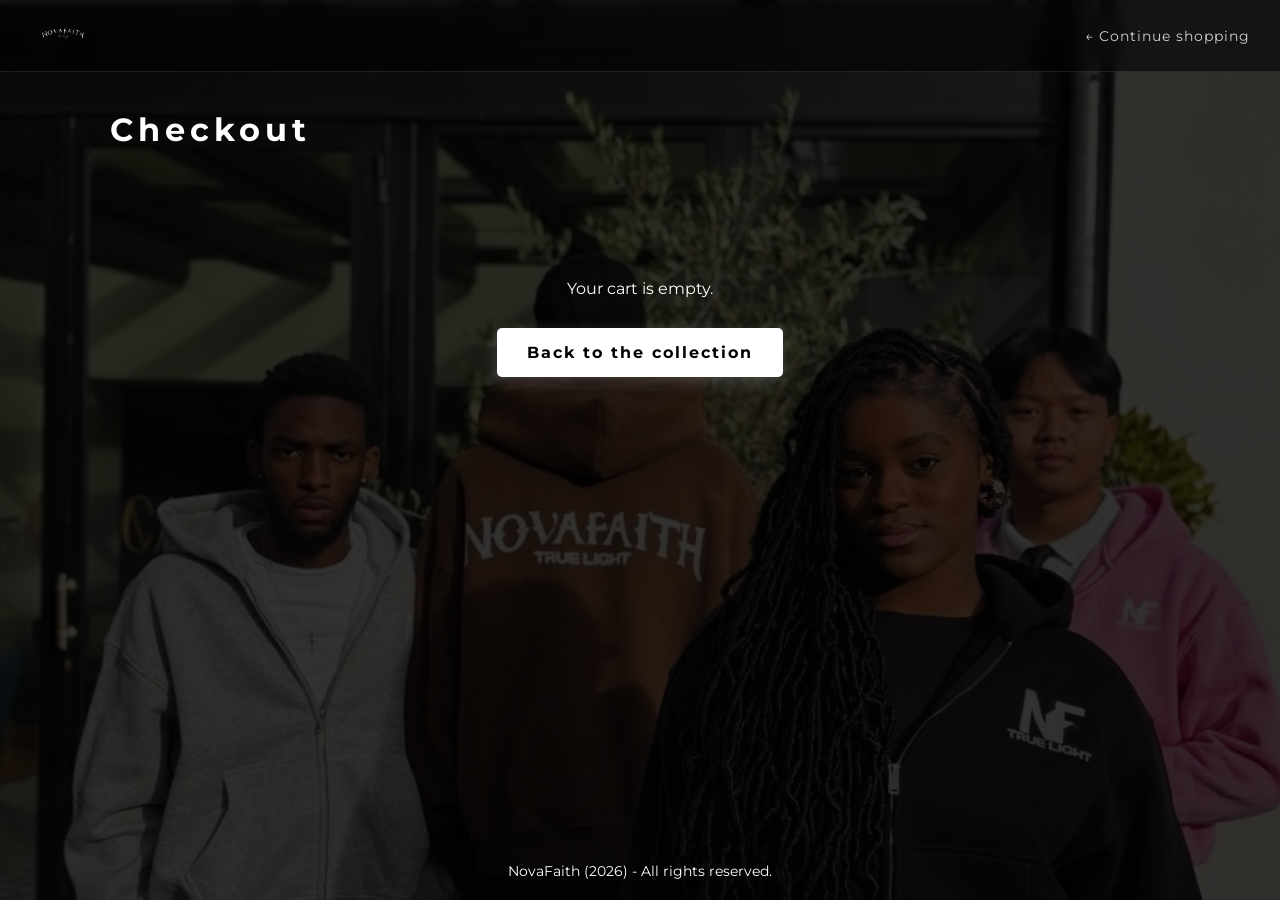
==== detail.html @ 825a480f "mise à jour" ====
<!DOCTYPE html>
<html lang="en">
<head>
    <meta charset="UTF-8">
    <meta name="viewport" content="width=device-width, initial-scale=1.0">
    <title>Checkout | NovaFaith</title>
    <link rel="shortcut icon" href="./assets/img/IMG_3153.PNG" type="image/x-icon">
    <link rel="stylesheet" href="./assets/style.css">
    <link rel="stylesheet" href="https://fonts.googleapis.com/css2?family=Montserrat:wght@400;700&family=Saira:wght@300;600&display=swap">
</head>
<body class="checkout-page">

    <nav class="site-nav">
        <a href="index.html" class="nav-logo" aria-label="NovaFaith - Home">
            <img src="./assets/img/Snapchat-1167800444.jpg" alt="NovaFaith">
        </a>
        <a href="index.html#product-grid" class="nav-back">&larr; Continue shopping</a>
    </nav>

    <main>
        <h1 class="checkout-title">Checkout</h1>

        <div id="empty-cart" class="checkout-empty" hidden>
            <p>Your cart is empty.</p>
            <a href="index.html#product-grid" class="lm">Back to the collection</a>
        </div>

        <div id="confirmation" class="checkout-empty" hidden>
            <h2>Thank you for your order!</h2>
            <p>Order <strong id="order-number"></strong> has been placed. God bless you!</p>
            <a href="index.html" class="lm">Back to home</a>
        </div>

        <div class="checkout-layout" id="checkout-layout" hidden>
            <form id="checkout-form" class="checkout-form" novalidate>

                <section class="co-block">
                    <h2>1. Your items</h2>
                    <div id="cart-items"></div>
                </section>

                <section class="co-block">
                    <h2>2. Shipping address</h2>
                    <div class="co-grid">
                        <input type="text" id="fullname" placeholder="Full name" autocomplete="name" required>
                        <input type="email" id="co-email" placeholder="Email" autocomplete="email" required>
                        <input type="text" id="address" class="span-2" placeholder="Address" autocomplete="street-address" required>
                        <input type="text" id="zip" placeholder="Postal code" autocomplete="postal-code" required>
                        <input type="text" id="city" placeholder="City" autocomplete="address-level2" required>
                        <input type="text" id="country" class="span-2" placeholder="Country" autocomplete="country-name" required>
                    </div>
                </section>

                <section class="co-block">
                    <h2>3. Payment</h2>
                    <div class="co-grid">
                        <input type="text" id="card-name" class="span-2" placeholder="Name on card" autocomplete="cc-name" required>
                        <input type="text" id="card-number" class="span-2" placeholder="Card number" inputmode="numeric" autocomplete="cc-number" maxlength="23" required>
                        <input type="text" id="card-exp" placeholder="MM/YY" inputmode="numeric" autocomplete="cc-exp" maxlength="5" required>
                        <input type="text" id="card-cvc" placeholder="CVC" inputmode="numeric" autocomplete="cc-csc" maxlength="4" required>
                    </div>
                    <p class="co-note">Demo checkout: no real payment is made and card details are never stored.</p>
                </section>

                <div id="co-error" class="co-error" role="alert"></div>
            </form>

            <aside class="co-summary">
                <h2>Order summary</h2>
                <div class="sum-row"><span>Items</span><span id="sum-items">0.00 €</span></div>
                <div class="sum-row"><span>Shipping</span><span id="sum-ship">0.00 €</span></div>
                <div class="sum-row total"><span>Total</span><span id="sum-total">0.00 €</span></div>
                <p class="co-note" id="ship-note"></p>
                <button type="submit" form="checkout-form" class="lm" id="place-order">PLACE YOUR ORDER</button>
            </aside>
        </div>
    </main>

    <footer>NovaFaith (2026) - All rights reserved.</footer>
    <script src="./assets/detail.js"></script>
</body>
</html>
---- assets/style.css ----
/* Reset de base */
* {
    margin: 0;
    padding: 0;
    box-sizing: border-box;
}

html {
    background: #000; /* Fond noir de base pour éviter les flashs blancs lors du chargement de l'image */
    scroll-behavior: smooth; /* Active le glissement en douceur ! */
}

/* =========================================
   DESIGN DU MENU HAMBURGER
========================================= */

/* L'icône (les 3 barres) */
.hamburger-menu {
    position: fixed;
    top: 30px;
    right: 30px;
    width: 35px;
    height: 25px;
    cursor: pointer;
    z-index: 3000; /* Reste au-dessus de tout */
    display: flex;
    flex-direction: column;
    justify-content: space-between;
}

.hamburger-menu span {
    display: block;
    height: 3px;
    width: 100%;
    background-color: white;
    border-radius: 10px;
    transition: all 0.3s ease-in-out;
}

/* Transformation en Croix (X) quand actif */
.hamburger-menu.active span:nth-child(1) {
    transform: translateY(11px) rotate(45deg);
}
.hamburger-menu.active span:nth-child(2) {
    opacity: 0;
}
.hamburger-menu.active span:nth-child(3) {
    transform: translateY(-11px) rotate(-45deg);
}

/* L'Overlay (Le menu plein écran) */
.nav-overlay {
    position: fixed;
    top: 0;
    left: 0;
    width: 100%;
    height: 100vh;
    background: rgba(0, 0, 0, 0.9); /* Fond sombre */
    backdrop-filter: blur(15px); /* Effet de flou */
    -webkit-backdrop-filter: blur(15px);
    z-index: 2500;
    display: flex;
    justify-content: center;
    align-items: center;
    opacity: 0;
    visibility: hidden;
    transition: all 0.4s ease-in-out;
}

/* Affichage de l'overlay */
.nav-overlay.active {
    opacity: 1;
    visibility: visible;
}

/* Liens de navigation */
.nav-links {
    list-style: none;
    text-align: center;
}

.nav-links li {
    margin: 25px 0;
}

.nav-links a {
    color: white;
    text-decoration: none;
    font-size: 2rem;
    font-family: 'Montserrat', sans-serif;
    font-weight: 700;
    letter-spacing: 5px;
    text-transform: uppercase;
    transition: 0.3s;
}

.nav-links a:hover {
    text-shadow: 0 0 10px rgba(255, 255, 255, 0.8);
    letter-spacing: 8px; /* Petit effet d'écartement au survol */
}

/* Espacement pour le défilement (Scroll Margin) */
#description, #product-grid, #contact-section, #mysocialmedia {
    scroll-margin-top: 80px;
}

/* Ajoute cette règle pour éviter que le contenu ne soit collé tout en haut de l'écran après le clic */
#description, 
#product-grid,
#contact-section,
#mysocialmedia {
    scroll-margin-top: 100px;   /* Laisse de l'espace en haut pour respirer */
    display: flex;
    flex-direction: column; 
    justify-content: space-around;
    color: #555555;
    
}

/* 1. On crée un calque fixe derrière tout le contenu */
body::before {
    content: "";
    position: fixed; /* Reste bloqué par rapport à l'écran, pas à la page */
    top: 0;
    left: 0;
    width: 100%;
    height: 100%;
    /* On met l'image et le filtre sombre ici */
    background: linear-gradient(rgba(0,0,0,0.8), rgba(0,0,0,0.8)), 
                url('./img/Photo\ de\ M🇭🇹🙏.jpg \ ') no-repeat center center;
    background-size: cover;
    z-index: -1; /* Place l'image derrière ton texte et tes cartes */
    
    /* Pour éviter les saccades sur mobile */
    will-change: transform; 
}

/* 2. On nettoie le body */
body {
    margin: 0;
    padding: 0;
    font-family: 'Montserrat', sans-serif;
    color: white;
    min-height: 100vh;
    display: flex;
    flex-direction: column;
    text-align: center;
    background: transparent; /* Très important : le fond est maintenant géré par le ::before */
    opacity: 1; /* Etat par défaut */
}

main {
    flex-grow: 1;
}

/* --- Ajoute ou remplace ces parties dans style.css --- */

/* 1. Animation d'entrée pour tout le bloc central */
.hero {
    opacity: 0; 
    transform: translateY(30px); /* Commence un peu plus bas */
    animation: reveal 2s cubic-bezier(0.2, 0.8, 0.2, 1) forwards;
    animation-delay: 0.5s;
}

.description {
    padding-left: 100px;
    padding-right: 100px;  
    margin-top: 75px;
    font-family:system-ui, -apple-system, BlinkMacSystemFont, 'Segoe UI', Roboto, Oxygen, Ubuntu, Cantarell, 'Open Sans', 'Helvetica Neue', sans-serif
}

@media (max-width: 768px) {
    .description{
        padding-left: 20px;
        padding-right: 20px;
    }
}

.etymologie {
    font-weight: bold;
    font-size: large;
    padding-bottom: 30px;
}

@keyframes reveal {
    to {
        opacity: 1;
        transform: translateY(0);
    }
}

/* 2. Animation de flottaison douce pour le logo */
.nova img {
    width: 100%;
    max-width: 800px; /* Taille agrandie comme demandé */
    height: auto;
    filter: drop-shadow(0 5px 15px rgba(0,0,0,0.5)); /* Ombre légère */
    animation: float 6s ease-in-out infinite; /* Mouvement perpétuel */
    transition: transform 0.3s ease, filter 0.3s ease;
}

@keyframes float {
    0% { 
        transform: translateY(0px); 
    }
    50% { 
        transform: translateY(-15px); 
    }
    100% { 
        transform: translateY(0px); 
    }
}

/* Effet au survol amélioré */
.nova img:hover {
    transform: scale(1.05);
    filter: drop-shadow(0 10px 30px rgba(255,255,255,0.1)); /* Lueur discrète */
}

/* 3. Transition douce pour le bouton */
.lm {
    /* ... tes styles actuels ... */
    transition: all 0.4s cubic-bezier(0.4, 0, 0.2, 1);
    letter-spacing: 2px;
}

.lm:hover {
    background-color: #fff;
    color: #000;
    transform: scale(1.1);
    box-shadow: 0 10px 20px rgba(0,0,0,0.4);
}

/* --- Taille du logo sur Ordinateur --- */
.nova img {
    width: 800px;
    /* On passe de 400px à 600px pour un impact visuel fort */
    max-width: 800px;
    filter: drop-shadow(0 5px 15px rgba(0, 0, 0, 0.5));
    height: auto;
    transition: transform 0.3s ease; /* Animation de zoom au survol */
    animation: float 6s ease-in-out infinite;
}

/* --- Taille du logo sur tablette et mobile --- */
@media (max-width: 768px) {
    .nova img {
        /* On passe de 250px à 350px pour qu'il reste lisible sur petit écran */
        max-width: 500px;
    }
}

@media (max-width: 480px) {
    .nova img {
        /* Pour les très petits téléphones */
        max-width: 320px; 
    }
}

.nova img:hover {
    transform: scale(1.05);
}

.welcome-to {
    margin-top: 75px;
    margin-bottom: 75px;
}

.welcome-to h3 {
    font-family: 'Saira', sans-serif;
    font-size: 2rem; /* Taille fixe */
    font-style: normal;
    letter-spacing: 5px;
    margin-top: 100px;
    margin-bottom: 100px;
}

.btn-container {
    margin-top: 20px;
    margin-bottom: 50px;
}

.lm {
    padding: 15px 30px;
    font-size: 1rem;
    background-color: #fff; 
    color: #000; 
    border: none; 
    cursor: pointer; 
    font-weight: bold; 
    border-radius: 5px;
    transition: background 0.3s ease, color 0.3s;
    box-shadow: 0px 4px 15px rgba(255, 255, 255, 0.2)
}

.lm:hover {
    background-color: #000;
    color: #fff; 
}

/* --- SECTION RESPONSIVE --- */

/* Pour les tablettes et mobiles (écran de moins de 768px) */
@media (max-width: 768px) {
    .nova img {
        /* On passe de 500px à 700px pour qu'il reste imposant */
        max-width: 700px; /* Le logo rétrécit sur mobile */
        margin-bottom: 150px;
        width: 90%; /* S'assure qu'il ne dépasse pas des bords du téléphone */
        
    }

    .welcome-to {
        margin-top: 50px; /* On réduit un peu les marges pour gagner de la place */
        margin-bottom: 50px;
    }

    .welcome-to h3 {
        font-size: 1.1rem;
        letter-spacing: 3px;
        margin-bottom: 150px;
    }

    .lm {
        width: 75%; /* Le bouton prend plus de place en largeur pour être cliquable facilement */
        padding: 20px;
    }

    .welcome-to {
        margin-top: 100px;
        margin-bottom: 100px;
    }

    .nova img {
        width: 600px;
    }
}

/* Pour les tout petits téléphones (moins de 480px) */
    @media (max-width: 480px) {
        .nova img {
        max-width: 380px;
        width: 95%;
        }

        .welcome-to h3 {
            font-size: 4rem; /* On réduit légèrement le texte "WELCOME TO" pour laisser de la place au logo */
        }
    }

/* --- Styles spécifiques à la boutique --- */

.shop-nav {
    position: fixed; /* Reste bloqué à l'écran */
    top: 0;
    left: 0;
    width: 100%;
    padding: 20px;
    z-index: 1000; /* Passe au-dessus de tout le contenu */
    pointer-events: none; /* Permet de cliquer à travers la barre sauf sur le bouton */
    display: flex;
    align-items: center;
}

.back-link {
    pointer-events: auto; /* Réactive le clic sur le bouton lui-même */
    display: flex;
    align-items: center;
    justify-content: center;
    width: 50px;
    height: 50px;
    background: rgba(255, 255, 255, 0.1); /* Cercle discret */
    backdrop-filter: blur(10px);
    -webkit-backdrop-filter: blur(10px);
    border-radius: 50%;
    border: 1px solid rgba(255, 255, 255, 0.2);
    transition: all 0.3s ease;
}

.back-link img {
    width: 30px;    /* Taille de ton chevron SVG */
    height: auto;
}

.back-link:hover {
    background: rgba(255, 255, 255, 0.2);
    transform: scale(1.1);
    border-color: white;
}

@media (max-width: 480px) {
    .shop-nav {
        padding: 15px;
    }
    .back-link {
        width: 40px;
        height: 40px;
    }
}

.shop-page main {
    padding-top: 80px;  /* Evite que le haut de la page soit caché sous le bouton fixe */
}

.product-grid {
    display: grid;
    grid-template-columns: repeat(auto-fit, minmax(280px, 1fr));
    gap: 30px;
    padding: 20px;
    width: 100%;
    max-width: 1200px;
    margin: 0 auto;
}

.product-card {
    background: rgba(255, 255, 255, 0.05);
    padding: 20px;
    border-radius: 10px;
    backdrop-filter: blur(5px);
    border: 1px solid rgba(255, 255, 255, 0.1);
    transition: transform 0.4s ease, background 0.4s ease;
}

.product-card:hover {
    transform: translateY(-10px);
    background: rgba(255, 255, 255, 0.1);
}

.product-img-container img {
    width: 100%;
    max-width: 200px;
    height: auto; 
    margin-bottom: 20px;
}

.product-card h4 {
    margin: 15px 0 5px 0; 
    letter-spacing: 2px;
}

.product-card p {
    margin-bottom: 20px; 
    opacity: 0.8;
    color: white;
}

/* Ajustement pour le responsive boutique */
@media (max-width: 768px) {
    .product-grid {
        grid-template-columns: 1fr;
        padding-left: 20px;
        padding-right: 20px;
    }

    .product-card {
        margin: 0 auto;
    }
}

h1, h2, h3, h4 {
    font-family: 'Montserrat', sans-serif;
    color: white;
}

/* --- SECTION CONTACT RESPONSIVE --- */
.contact-section {
    padding: 80px 20px;
    display: flex;
    justify-content: center;
    align-items: center;
}

.contact-container {
    background: rgba(255, 255, 255, 0.05);
    backdrop-filter: blur(15px);
    -webkit-backdrop-filter: blur(15px);
    border: 1px solid rgba(255, 255, 255, 0.1);
    padding: 40px;
    border-radius: 20px;
    width: 100%;
    max-width: 800px; /* Largeur max pour ordinateur */
    transition: transform 0.3s ease;
}

.contact-header h2 {
    letter-spacing: 5px;
    font-size: 1.8rem;
    margin-bottom: 10px;
}

.contact-header p {
    margin-bottom: 20px;
    margin-top: 20px;
    color: white;
}

.separator {
    width: 50px;
    height: 2px;
    background: grey;
    margin: 0 auto 50px auto;
}

.form-row {
    display: flex;
    gap: 20px; /* Espace entre Nom et Email */
    margin-bottom: 20px;
}

.form-group {
    flex: 1;
    margin-bottom: 20px;
}

.contact-container input, 
.contact-container textarea {
    width: 100%;
    padding: 18px;
    background: rgba(255, 255, 255, 0.05);
    border: 1px solid rgba(255, 255, 255, 0.2);
    border-radius: 8px;
    color: white;
    font-family: 'Montserrat', sans-serif;
    font-size: 1rem;
    outline: none;
    transition: all 0.3s ease;
}

.contact-container input:focus, 
.contact-container textarea:focus {
    background: rgba(255, 255, 255, 0.12);
    border-color: rgba(255, 255, 255, 0.5);
    box-shadow: 0 0 15px rgba(255, 255, 255, 0.05);
}

/* --- MEDIA QUERIES (Le coeur du responsive) --- */

@media (max-width: 768px) {
    .form-row {
        flex-direction: column; /* Empile Nom et Email verticalement sur tablette/mobile */
        gap: 0;
    }
    
    .contact-container {
        padding: 30px 20px;
        margin: 0 10px;
    }

    .contact-header h2 {
        font-size: 1.5rem;
    }
}

@media (max-width: 480px) {
    .contact-section {
        padding: 50px 15px;
    }
    
    .contact-container input, 
    .contact-container textarea {
        padding: 15px;
        font-size: 0.9rem;
    }
}

/* Conteneur de la barre (fond vide) */
.progress-container {
    position: fixed;
    top: 0;
    left: 0;
    width: 100%;
    height: 4px; /* Très discret */
    background: rgba(255, 255, 255, 0.1);
    z-index: 2000; /* Doit être au-dessus de tout, même de la nav */
}

/* La barre qui se remplit */
.progress-bar {
    height: 4px;
    background: #ffffff; /* Couleur blanche pour rester minimaliste */
    width: 0%; /* Départ à zéro */
    box-shadow: 0 0 10px rgba(255, 255, 255, 0.5); /* Effet de lueur divine */
    transition: width 0.1s ease-out;
}

.rs-links {
    padding: 50px;
    display: flex;             /* Active le mode horizontal */
    flex-direction: column;    /* Garde le titre au-dessus */
    align-items: center;       /* Centre le tout horizontalement */
    gap: 30px;                 /* Espace entre le titre et les boutons */
}

.rs-links h2 {
    padding-bottom: 50px;
}

/* Nouveau conteneur pour les boutons uniquement */
.rs-container {
    display: flex;             /* Aligne les boutons côte à côte */
    flex-direction: row;       /* Force l'alignement horizontal */
    justify-content: center;   /* Centre les boutons */
    gap: 20px;                 /* Espace entre chaque bouton */
    flex-wrap: wrap;           /* Permet de passer à la ligne sur petit mobile */
}

.rs-btn {
    border-radius: 50%;
    background: rgba(255, 255, 255, 0.1);
    backdrop-filter: blur(10px);
    -webkit-backdrop-filter: blur(10px);
    border: 1px solid rgba(255, 255, 255, 0.2);
    cursor: pointer;
    bottom: 30px;
    right: 30px;
    width: 100px;
    height: 100px;
}

footer {
    padding: 20px;
    font-size: 0.9rem;
}



/* --- Bouton Retour en Haut --- */
.back-to-top {
    position: fixed;
    bottom: 30px;
    right: 30px;
    width: 50px;
    height: 50px;
    background: rgba(255, 255, 255, 0.1);
    backdrop-filter: blur(10px);
    -webkit-backdrop-filter: blur(10px);
    border: 1px solid rgba(255, 255, 255, 0.2);
    border-radius: 50%;
    cursor: pointer;
    display: flex;
    align-items: center;
    justify-content: center;
    z-index: 1000;
    opacity: 0; /* Caché par défaut */
    visibility: hidden;
    transition: all 0.4s ease;
}

.back-to-top img {
    width: 25px;
    transform: rotate(90deg); /* Oriente le chevron vers le haut */
    filter: brightness(1.5);
}

.back-to-top.show {
    opacity: 1;
    visibility: visible;
}

.back-to-top:hover {
    background: rgba(255, 255, 255, 0.2);
    transform: translateY(-5px); /* Petit bond au survol */
    border-color: white;
}

/* Ajustement mobile */
@media (max-width: 480px) {
    .back-to-top {
        bottom: 20px;
        right: 20px;
        width: 45px;
        height: 45px;
    }
}

/* =========================================
   PAGE UNIQUE : barre de navigation + hero
========================================= */
.site-nav {
    position: fixed;
    top: 0;
    left: 0;
    width: 100%;
    height: 72px;
    padding: 0 30px;
    display: flex;
    align-items: center;
    justify-content: space-between;
    background: rgba(0, 0, 0, 0.55);
    backdrop-filter: blur(12px);
    -webkit-backdrop-filter: blur(12px);
    border-bottom: 1px solid rgba(255, 255, 255, 0.1);
    z-index: 1000;
}

.nav-logo img {
    display: block;
    height: 44px;
    width: auto;
}

.nav-inline {
    list-style: none;
    display: flex;
    gap: 32px;
}

.nav-inline a {
    color: white;
    text-decoration: none;
    font-family: 'Montserrat', sans-serif;
    font-weight: 700;
    font-size: 0.8rem;
    letter-spacing: 2px;
    text-transform: uppercase;
    opacity: 0.75;
    transition: opacity 0.3s ease;
}

.nav-inline a:hover,
.nav-inline a:focus-visible {
    opacity: 1;
    outline: none;
    text-shadow: 0 0 10px rgba(255, 255, 255, 0.8);
}

/* Le hamburger est centré verticalement dans la barre */
.hamburger-menu {
    top: 23px;
    right: 20px;
}

@media (min-width: 769px) {
    .hamburger-menu,
    .nav-overlay {
        display: none;
    }
}

@media (max-width: 768px) {
    .site-nav {
        padding: 0 20px;
    }
    .nav-inline {
        display: none;
    }
}

/* Hero : logo en grand, juste sous la barre */
.hero {
    min-height: 100vh;
    padding: 110px 20px 60px;
    display: flex;
    flex-direction: column;
    align-items: center;
    justify-content: center;
}

.hero-welcome {
    font-family: 'Saira', sans-serif;
    font-size: 2rem;
    letter-spacing: 5px;
    margin: 0 0 30px;
}

.hero .nova img {
    margin-bottom: 0;
    max-width: 100%;
}

.hero .btn-container {
    margin-top: 40px;
    margin-bottom: 0;
}

a.lm {
    display: inline-block;
    text-decoration: none;
}

@media (max-width: 768px) {
    .hero-welcome {
        font-size: 1.1rem;
        letter-spacing: 3px;
    }
}

/* Boutique : la grille doit rester une grille (l'id écrasait .product-grid) */
#product-grid {
    display: grid;
    justify-content: stretch;
    color: inherit;
}

@media (prefers-reduced-motion: reduce) {
    .hero, .nova img { animation: none; opacity: 1; transform: none; }
    html { scroll-behavior: auto; }
}

/* =========================================
   Logo sans fond noir
   Le logo est un JPG (pas de transparence) : on utilise sa propre
   luminosité comme masque, le noir devient donc transparent.
========================================= */
.nav-logo img,
.hero .nova img,
.hero .nova img:hover {
    -webkit-mask-image: url('./img/Snapchat-1167800444.jpg');
    mask-image: url('./img/Snapchat-1167800444.jpg');
    -webkit-mask-source-type: luminance;
    mask-mode: luminance;
    -webkit-mask-size: contain;
    mask-size: contain;
    -webkit-mask-repeat: no-repeat;
    mask-repeat: no-repeat;
    -webkit-mask-position: center;
    mask-position: center;
    filter: none; /* l'ombre portée serait elle aussi rectangulaire */
}

/* =========================================
   Panier (lien navbar) + page de paiement
========================================= */
.cart-link {
    color: white;
    text-decoration: none;
    font-family: 'Montserrat', sans-serif;
    font-weight: 700;
    font-size: 0.8rem;
    letter-spacing: 2px;
    text-transform: uppercase;
    margin-left: auto;
    margin-right: 30px;
}

.cart-link:hover { text-shadow: 0 0 10px rgba(255, 255, 255, 0.8); }

@media (max-width: 768px) {
    .cart-link { margin-right: 60px; } /* laisse la place au hamburger */
}

.nav-back {
    color: white;
    text-decoration: none;
    font-family: 'Montserrat', sans-serif;
    font-size: 0.85rem;
    letter-spacing: 1px;
    opacity: 0.8;
}
.nav-back:hover { opacity: 1; }

.checkout-page main {
    display: block;
    padding: 110px 20px 60px;
    max-width: 1100px;
    width: 100%;
    margin: 0 auto;
    text-align: left;
}

.checkout-title {
    letter-spacing: 5px;
    margin-bottom: 30px;
}

.checkout-empty {
    text-align: center;
    padding: 80px 0;
}
.checkout-empty p { margin: 20px 0 30px; }
.checkout-empty[hidden], .checkout-layout[hidden] { display: none; }

.checkout-layout {
    display: grid;
    grid-template-columns: 1fr 340px;
    gap: 30px;
    align-items: start;
}

.co-block, .co-summary {
    background: rgba(255, 255, 255, 0.05);
    backdrop-filter: blur(10px);
    -webkit-backdrop-filter: blur(10px);
    border: 1px solid rgba(255, 255, 255, 0.1);
    border-radius: 12px;
    padding: 25px;
    margin-bottom: 20px;
}

.co-block h2, .co-summary h2 {
    font-size: 1.1rem;
    letter-spacing: 2px;
    margin-bottom: 20px;
}

.cart-row {
    display: flex;
    align-items: center;
    gap: 15px;
    padding: 12px 0;
    border-bottom: 1px solid rgba(255, 255, 255, 0.1);
}
.cart-row:last-child { border-bottom: none; }
.cart-row img { width: 70px; height: 70px; object-fit: cover; border-radius: 8px; }
.cart-info { flex: 1; display: flex; flex-direction: column; gap: 4px; }
.cart-info span { opacity: 0.8; }

.qty { display: flex; align-items: center; gap: 10px; }
.qty button, .remove {
    background: rgba(255, 255, 255, 0.1);
    color: white;
    border: 1px solid rgba(255, 255, 255, 0.2);
    border-radius: 6px;
    cursor: pointer;
    padding: 6px 12px;
    font-size: 1rem;
}
.qty button:hover, .remove:hover { background: rgba(255, 255, 255, 0.25); }
.remove { font-size: 0.8rem; }

.co-grid { display: grid; grid-template-columns: 1fr 1fr; gap: 15px; }
.co-grid .span-2 { grid-column: span 2; }

.checkout-form input {
    width: 100%;
    padding: 15px;
    background: rgba(255, 255, 255, 0.05);
    border: 1px solid rgba(255, 255, 255, 0.2);
    border-radius: 8px;
    color: white;
    font-family: 'Montserrat', sans-serif;
    font-size: 1rem;
    outline: none;
}
.checkout-form input:focus {
    background: rgba(255, 255, 255, 0.12);
    border-color: rgba(255, 255, 255, 0.5);
}

.co-note { font-size: 0.8rem; opacity: 0.7; margin-top: 15px; color: white; }
.co-error { color: #ff6b6b; min-height: 1.2em; font-weight: 700; }

.co-summary { position: sticky; top: 95px; }
.sum-row { display: flex; justify-content: space-between; padding: 8px 0; }
.sum-row.total {
    border-top: 1px solid rgba(255, 255, 255, 0.2);
    margin-top: 8px;
    padding-top: 15px;
    font-weight: 700;
    font-size: 1.2rem;
}
.co-summary .lm { width: 100%; margin-top: 20px; }
.co-summary .lm:disabled { opacity: 0.6; cursor: wait; }

@media (max-width: 768px) {
    .checkout-layout { grid-template-columns: 1fr; }
    .co-summary { position: static; }
    .co-grid { grid-template-columns: 1fr; }
    .co-grid .span-2 { grid-column: auto; }
    .cart-row { flex-wrap: wrap; }
}
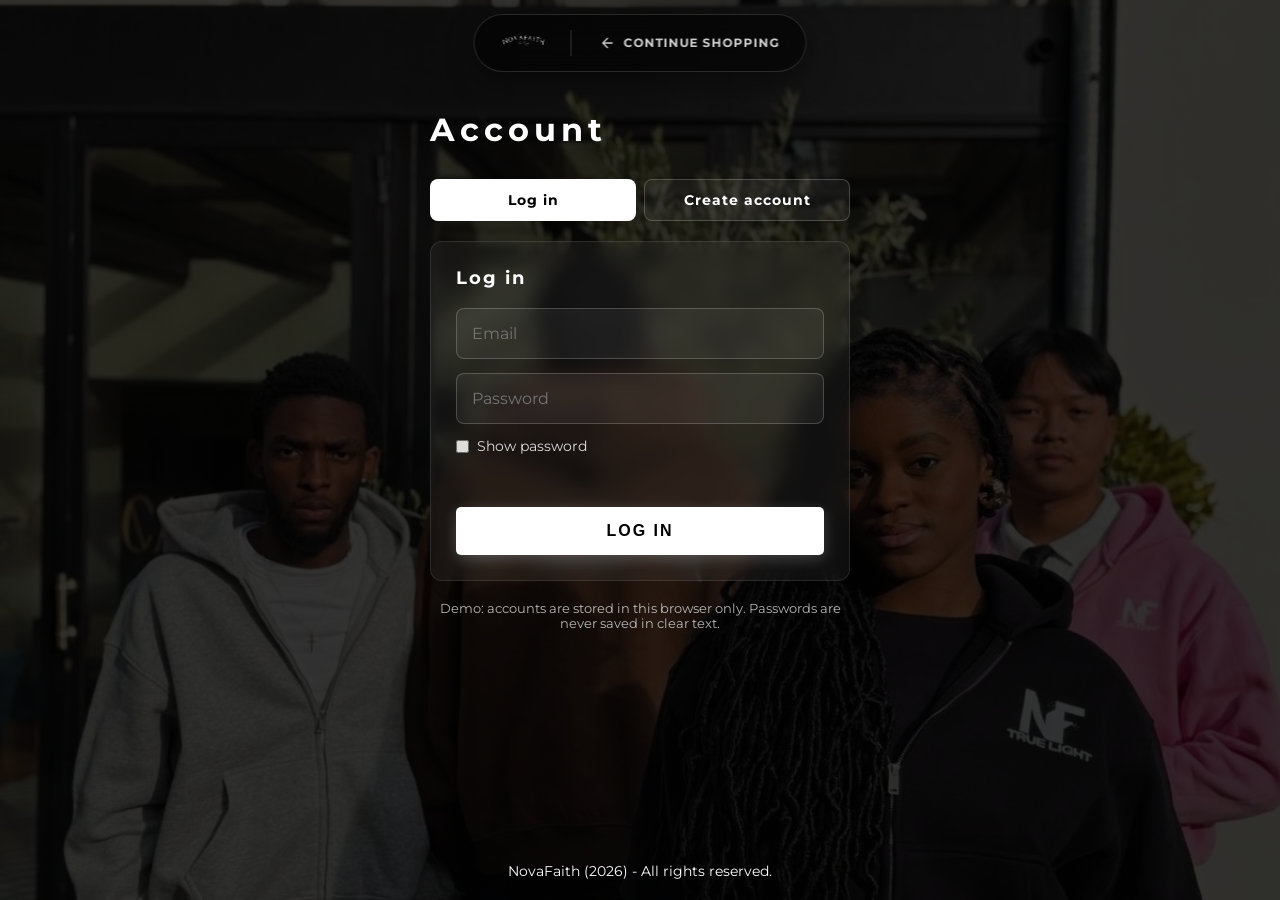
==== commit a1ae2881: "mise à jour" ====
--- a/detail.html
+++ b/detail.html
@@ -4,17 +4,18 @@
     <meta charset="UTF-8">
     <meta name="viewport" content="width=device-width, initial-scale=1.0">
     <title>Checkout | NovaFaith</title>
-    <link rel="shortcut icon" href="./assets/img/IMG_3153.PNG" type="image/x-icon">
-    <link rel="stylesheet" href="./assets/style.css">
+    <link rel="icon" href="./assets/img/IMG_3153.PNG" type="image/png">
+    <link rel="stylesheet" href="./assets/css/style.css">
     <link rel="stylesheet" href="https://fonts.googleapis.com/css2?family=Montserrat:wght@400;700&family=Saira:wght@300;600&display=swap">
 </head>
 <body class="checkout-page">
 
     <nav class="site-nav">
         <a href="index.html" class="nav-logo" aria-label="NovaFaith - Home">
-            <img src="./assets/img/Snapchat-1167800444.jpg" alt="NovaFaith">
+            <img src="./assets/img/novafaith_logo.jpg" alt="NovaFaith">
         </a>
-        <a href="index.html#product-grid" class="nav-back">&larr; Continue shopping</a>
+        <span class="nav-sep"></span>
+        <a href="index.html#product-grid" class="nav-back"><svg class="nav-icon" viewBox="0 0 24 24" aria-hidden="true"><path d="m12 19-7-7 7-7M19 12H5"/></svg><span>Continue shopping</span></a>
     </nav>
 
     <main>
@@ -77,6 +78,6 @@
     </main>
 
     <footer>NovaFaith (2026) - All rights reserved.</footer>
-    <script src="./assets/detail.js"></script>
+    <script src="./assets/js/detail.js"></script>
 </body>
 </html>
--- a/assets/css/style.css
+++ b/assets/css/style.css
@@ -0,0 +1,1253 @@
+/* Reset de base */
+* {
+    margin: 0;
+    padding: 0;
+    box-sizing: border-box;
+}
+
+html {
+    background: #000; /* Fond noir de base pour éviter les flashs blancs lors du chargement de l'image */
+    scroll-behavior: smooth; /* Active le glissement en douceur ! */
+}
+
+/* =========================================
+   DESIGN DU MENU HAMBURGER
+========================================= */
+
+/* L'icône (les 3 barres) */
+.hamburger-menu {
+    position: fixed;
+    top: 30px;
+    right: 30px;
+    width: 35px;
+    height: 25px;
+    cursor: pointer;
+    z-index: 3000; /* Reste au-dessus de tout */
+    display: flex;
+    flex-direction: column;
+    justify-content: space-between;
+}
+
+.hamburger-menu span {
+    display: block;
+    height: 3px;
+    width: 100%;
+    background-color: white;
+    border-radius: 10px;
+    transition: all 0.3s ease-in-out;
+}
+
+/* Transformation en Croix (X) quand actif */
+.hamburger-menu.active span:nth-child(1) {
+    transform: translateY(11px) rotate(45deg);
+}
+.hamburger-menu.active span:nth-child(2) {
+    opacity: 0;
+}
+.hamburger-menu.active span:nth-child(3) {
+    transform: translateY(-11px) rotate(-45deg);
+}
+
+/* L'Overlay (Le menu plein écran) */
+.nav-overlay {
+    position: fixed;
+    top: 0;
+    left: 0;
+    width: 100%;
+    height: 100vh;
+    background: rgba(0, 0, 0, 0.9); /* Fond sombre */
+    backdrop-filter: blur(15px); /* Effet de flou */
+    -webkit-backdrop-filter: blur(15px);
+    z-index: 2500;
+    display: flex;
+    justify-content: center;
+    align-items: center;
+    opacity: 0;
+    visibility: hidden;
+    transition: all 0.4s ease-in-out;
+}
+
+/* Affichage de l'overlay */
+.nav-overlay.active {
+    opacity: 1;
+    visibility: visible;
+}
+
+/* Liens de navigation */
+.nav-links {
+    list-style: none;
+    text-align: center;
+}
+
+.nav-links li {
+    margin: 25px 0;
+}
+
+.nav-links a {
+    color: white;
+    text-decoration: none;
+    font-size: 2rem;
+    font-family: 'Montserrat', sans-serif;
+    font-weight: 700;
+    letter-spacing: 5px;
+    text-transform: uppercase;
+    transition: 0.3s;
+}
+
+.nav-links a:hover {
+    text-shadow: 0 0 10px rgba(255, 255, 255, 0.8);
+    letter-spacing: 8px; /* Petit effet d'écartement au survol */
+}
+
+/* Espacement pour le défilement (Scroll Margin) */
+#description, #product-grid, #contact-section, #mysocialmedia {
+    scroll-margin-top: 80px;
+}
+
+/* Ajoute cette règle pour éviter que le contenu ne soit collé tout en haut de l'écran après le clic */
+#description, 
+#product-grid,
+#contact-section,
+#mysocialmedia {
+    scroll-margin-top: 100px;   /* Laisse de l'espace en haut pour respirer */
+    display: flex;
+    flex-direction: column; 
+    justify-content: space-around;
+    color: #555555;
+    
+}
+
+/* 1. On crée un calque fixe derrière tout le contenu */
+body::before {
+    content: "";
+    position: fixed; /* Reste bloqué par rapport à l'écran, pas à la page */
+    top: 0;
+    left: 0;
+    width: 100%;
+    height: 100%;
+    /* On met l'image et le filtre sombre ici */
+    background: linear-gradient(rgba(0,0,0,0.8), rgba(0,0,0,0.8)), 
+                url('../img/novafaith_2.jpg') no-repeat center center;
+    background-size: cover;
+    z-index: -1; /* Place l'image derrière ton texte et tes cartes */
+    
+    /* Pour éviter les saccades sur mobile */
+    will-change: transform; 
+}
+
+/* 2. On nettoie le body */
+body {
+    margin: 0;
+    padding: 0;
+    font-family: 'Montserrat', sans-serif;
+    color: white;
+    min-height: 100vh;
+    display: flex;
+    flex-direction: column;
+    text-align: center;
+    background: transparent; /* Très important : le fond est maintenant géré par le ::before */
+    opacity: 1; /* Etat par défaut */
+}
+
+main {
+    flex-grow: 1;
+}
+
+/* --- Ajoute ou remplace ces parties dans style.css --- */
+
+/* 1. Animation d'entrée pour tout le bloc central */
+.hero {
+    opacity: 0; 
+    transform: translateY(30px); /* Commence un peu plus bas */
+    animation: reveal 2s cubic-bezier(0.2, 0.8, 0.2, 1) forwards;
+    animation-delay: 0.5s;
+}
+
+.description {
+    padding-left: 100px;
+    padding-right: 100px;  
+    margin-top: 75px;
+    font-family:system-ui, -apple-system, BlinkMacSystemFont, 'Segoe UI', Roboto, Oxygen, Ubuntu, Cantarell, 'Open Sans', 'Helvetica Neue', sans-serif
+}
+
+@media (max-width: 768px) {
+    .description{
+        padding-left: 20px;
+        padding-right: 20px;
+    }
+}
+
+.etymologie {
+    font-weight: bold;
+    font-size: large;
+    padding-bottom: 30px;
+}
+
+@keyframes reveal {
+    to {
+        opacity: 1;
+        transform: translateY(0);
+    }
+}
+
+/* 2. Animation de flottaison douce pour le logo */
+.nova img {
+    width: 100%;
+    max-width: 800px; /* Taille agrandie comme demandé */
+    height: auto;
+    filter: drop-shadow(0 5px 15px rgba(0,0,0,0.5)); /* Ombre légère */
+    animation: float 6s ease-in-out infinite; /* Mouvement perpétuel */
+    transition: transform 0.3s ease, filter 0.3s ease;
+}
+
+@keyframes float {
+    0% { 
+        transform: translateY(0px); 
+    }
+    50% { 
+        transform: translateY(-15px); 
+    }
+    100% { 
+        transform: translateY(0px); 
+    }
+}
+
+/* Effet au survol amélioré */
+.nova img:hover {
+    transform: scale(1.05);
+    filter: drop-shadow(0 10px 30px rgba(255,255,255,0.1)); /* Lueur discrète */
+}
+
+/* 3. Transition douce pour le bouton */
+.lm {
+    /* ... tes styles actuels ... */
+    transition: all 0.4s cubic-bezier(0.4, 0, 0.2, 1);
+    letter-spacing: 2px;
+}
+
+.lm:hover {
+    background-color: #fff;
+    color: #000;
+    transform: scale(1.1);
+    box-shadow: 0 10px 20px rgba(0,0,0,0.4);
+}
+
+/* --- Taille du logo sur Ordinateur --- */
+.nova img {
+    width: 800px;
+    /* On passe de 400px à 600px pour un impact visuel fort */
+    max-width: 800px;
+    filter: drop-shadow(0 5px 15px rgba(0, 0, 0, 0.5));
+    height: auto;
+    transition: transform 0.3s ease; /* Animation de zoom au survol */
+    animation: float 6s ease-in-out infinite;
+}
+
+/* --- Taille du logo sur tablette et mobile --- */
+@media (max-width: 768px) {
+    .nova img {
+        /* On passe de 250px à 350px pour qu'il reste lisible sur petit écran */
+        max-width: 500px;
+    }
+}
+
+@media (max-width: 480px) {
+    .nova img {
+        /* Pour les très petits téléphones */
+        max-width: 320px; 
+    }
+}
+
+.nova img:hover {
+    transform: scale(1.05);
+}
+
+.welcome-to {
+    margin-top: 75px;
+    margin-bottom: 75px;
+}
+
+.welcome-to h3 {
+    font-family: 'Saira', sans-serif;
+    font-size: 2rem; /* Taille fixe */
+    font-style: normal;
+    letter-spacing: 5px;
+    margin-top: 100px;
+    margin-bottom: 100px;
+}
+
+.btn-container {
+    margin-top: 20px;
+    margin-bottom: 50px;
+}
+
+.lm {
+    padding: 15px 30px;
+    font-size: 1rem;
+    background-color: #fff; 
+    color: #000; 
+    border: none; 
+    cursor: pointer; 
+    font-weight: bold; 
+    border-radius: 5px;
+    box-shadow: 0px 4px 15px rgba(255, 255, 255, 0.2)
+}
+
+.lm:hover {
+    background-color: #000;
+    color: #fff; 
+}
+
+/* --- SECTION RESPONSIVE --- */
+
+/* Pour les tablettes et mobiles (écran de moins de 768px) */
+@media (max-width: 768px) {
+    .nova img {
+        /* On passe de 500px à 700px pour qu'il reste imposant */
+        max-width: 700px; /* Le logo rétrécit sur mobile */
+        margin-bottom: 150px;
+        width: 90%; /* S'assure qu'il ne dépasse pas des bords du téléphone */
+        
+    }
+
+    .welcome-to {
+        margin-top: 50px; /* On réduit un peu les marges pour gagner de la place */
+        margin-bottom: 50px;
+    }
+
+    .welcome-to h3 {
+        font-size: 1.1rem;
+        letter-spacing: 3px;
+        margin-bottom: 150px;
+    }
+
+    .lm {
+        width: 75%; /* Le bouton prend plus de place en largeur pour être cliquable facilement */
+        padding: 20px;
+    }
+
+    .welcome-to {
+        margin-top: 100px;
+        margin-bottom: 100px;
+    }
+
+    .nova img {
+        width: 600px;
+    }
+}
+
+/* Pour les tout petits téléphones (moins de 480px) */
+    @media (max-width: 480px) {
+        .nova img {
+        max-width: 380px;
+        width: 95%;
+        }
+
+        .welcome-to h3 {
+            font-size: 1rem;
+        }
+    }
+
+/* --- Styles spécifiques à la boutique --- */
+
+.shop-nav {
+    position: fixed; /* Reste bloqué à l'écran */
+    top: 0;
+    left: 0;
+    width: 100%;
+    padding: 20px;
+    z-index: 1000; /* Passe au-dessus de tout le contenu */
+    pointer-events: none; /* Permet de cliquer à travers la barre sauf sur le bouton */
+    display: flex;
+    align-items: center;
+}
+
+.back-link {
+    pointer-events: auto; /* Réactive le clic sur le bouton lui-même */
+    display: flex;
+    align-items: center;
+    justify-content: center;
+    width: 50px;
+    height: 50px;
+    background: rgba(255, 255, 255, 0.1); /* Cercle discret */
+    backdrop-filter: blur(10px);
+    -webkit-backdrop-filter: blur(10px);
+    border-radius: 50%;
+    border: 1px solid rgba(255, 255, 255, 0.2);
+    transition: all 0.3s ease;
+}
+
+.back-link img {
+    width: 30px;    /* Taille de ton chevron SVG */
+    height: auto;
+}
+
+.back-link:hover {
+    background: rgba(255, 255, 255, 0.2);
+    transform: scale(1.1);
+    border-color: white;
+}
+
+@media (max-width: 480px) {
+    .shop-nav {
+        padding: 15px;
+    }
+    .back-link {
+        width: 40px;
+        height: 40px;
+    }
+}
+
+.shop-page main {
+    padding-top: 80px;  /* Evite que le haut de la page soit caché sous le bouton fixe */
+}
+
+.product-grid {
+    display: grid;
+    grid-template-columns: repeat(auto-fit, minmax(280px, 1fr));
+    gap: 30px;
+    padding: 20px;
+    width: 100%;
+    max-width: 1200px;
+    margin: 0 auto;
+}
+
+.product-card {
+    background: rgba(255, 255, 255, 0.05);
+    padding: 20px;
+    border-radius: 10px;
+    backdrop-filter: blur(5px);
+    border: 1px solid rgba(255, 255, 255, 0.1);
+    transition: transform 0.4s ease, background 0.4s ease;
+}
+
+.product-card:hover {
+    transform: translateY(-10px);
+    background: rgba(255, 255, 255, 0.1);
+}
+
+.product-img-container img {
+    width: 100%;
+    max-width: 200px;
+    height: auto; 
+    margin-bottom: 20px;
+}
+
+.product-card h4 {
+    margin: 15px 0 5px 0; 
+    letter-spacing: 2px;
+}
+
+.product-card p {
+    margin-bottom: 20px; 
+    opacity: 0.8;
+    color: white;
+}
+
+/* Ajustement pour le responsive boutique */
+@media (max-width: 768px) {
+    .product-grid {
+        grid-template-columns: 1fr;
+        padding-left: 20px;
+        padding-right: 20px;
+    }
+
+    .product-card {
+        margin: 0 auto;
+    }
+}
+
+h1, h2, h3, h4 {
+    font-family: 'Montserrat', sans-serif;
+    color: white;
+}
+
+/* --- SECTION CONTACT RESPONSIVE --- */
+.contact-section {
+    padding: 80px 20px;
+    display: flex;
+    justify-content: center;
+    align-items: center;
+}
+
+.contact-container {
+    background: rgba(255, 255, 255, 0.05);
+    backdrop-filter: blur(15px);
+    -webkit-backdrop-filter: blur(15px);
+    border: 1px solid rgba(255, 255, 255, 0.1);
+    padding: 40px;
+    border-radius: 20px;
+    width: 100%;
+    max-width: 800px; /* Largeur max pour ordinateur */
+    transition: transform 0.3s ease;
+}
+
+.contact-header h2 {
+    letter-spacing: 5px;
+    font-size: 1.8rem;
+    margin-bottom: 10px;
+}
+
+.contact-header p {
+    margin-bottom: 20px;
+    margin-top: 20px;
+    color: white;
+}
+
+.separator {
+    width: 50px;
+    height: 2px;
+    background: grey;
+    margin: 0 auto 50px auto;
+}
+
+.form-row {
+    display: flex;
+    gap: 20px; /* Espace entre Nom et Email */
+    margin-bottom: 20px;
+}
+
+.form-group {
+    flex: 1;
+    margin-bottom: 20px;
+}
+
+.contact-container input, 
+.contact-container textarea {
+    width: 100%;
+    padding: 18px;
+    background: rgba(255, 255, 255, 0.05);
+    border: 1px solid rgba(255, 255, 255, 0.2);
+    border-radius: 8px;
+    color: white;
+    font-family: 'Montserrat', sans-serif;
+    font-size: 1rem;
+    outline: none;
+    transition: all 0.3s ease;
+}
+
+.contact-container input:focus, 
+.contact-container textarea:focus {
+    background: rgba(255, 255, 255, 0.12);
+    border-color: rgba(255, 255, 255, 0.5);
+    box-shadow: 0 0 15px rgba(255, 255, 255, 0.05);
+}
+
+/* --- MEDIA QUERIES (Le coeur du responsive) --- */
+
+@media (max-width: 768px) {
+    .form-row {
+        flex-direction: column; /* Empile Nom et Email verticalement sur tablette/mobile */
+        gap: 0;
+    }
+    
+    .contact-container {
+        padding: 30px 20px;
+        margin: 0 10px;
+    }
+
+    .contact-header h2 {
+        font-size: 1.5rem;
+    }
+}
+
+@media (max-width: 480px) {
+    .contact-section {
+        padding: 50px 15px;
+    }
+    
+    .contact-container input, 
+    .contact-container textarea {
+        padding: 15px;
+        font-size: 0.9rem;
+    }
+}
+
+/* Conteneur de la barre (fond vide) */
+.progress-container {
+    position: fixed;
+    top: 0;
+    left: 0;
+    width: 100%;
+    height: 4px; /* Très discret */
+    background: rgba(255, 255, 255, 0.1);
+    z-index: 2000; /* Doit être au-dessus de tout, même de la nav */
+}
+
+/* La barre qui se remplit */
+.progress-bar {
+    height: 4px;
+    background: #ffffff; /* Couleur blanche pour rester minimaliste */
+    width: 0%; /* Départ à zéro */
+    box-shadow: 0 0 10px rgba(255, 255, 255, 0.5); /* Effet de lueur divine */
+    transition: width 0.1s ease-out;
+}
+
+.rs-links {
+    padding: 50px;
+    display: flex;             /* Active le mode horizontal */
+    flex-direction: column;    /* Garde le titre au-dessus */
+    align-items: center;       /* Centre le tout horizontalement */
+    gap: 30px;                 /* Espace entre le titre et les boutons */
+}
+
+.rs-links h2 {
+    padding-bottom: 50px;
+}
+
+/* Nouveau conteneur pour les boutons uniquement */
+.rs-container {
+    display: flex;             /* Aligne les boutons côte à côte */
+    flex-direction: row;       /* Force l'alignement horizontal */
+    justify-content: center;   /* Centre les boutons */
+    gap: 20px;                 /* Espace entre chaque bouton */
+    flex-wrap: wrap;           /* Permet de passer à la ligne sur petit mobile */
+}
+
+.rs-btn {
+    border-radius: 50%;
+    background: rgba(255, 255, 255, 0.1);
+    backdrop-filter: blur(10px);
+    -webkit-backdrop-filter: blur(10px);
+    border: 1px solid rgba(255, 255, 255, 0.2);
+    cursor: pointer;
+    width: 100px;
+    height: 100px;
+    display: flex;
+    align-items: center;
+    justify-content: center;
+    text-decoration: none;
+}
+
+footer {
+    padding: 20px;
+    font-size: 0.9rem;
+}
+
+
+
+/* --- Bouton Retour en Haut --- */
+.back-to-top {
+    position: fixed;
+    bottom: 30px;
+    right: 30px;
+    width: 50px;
+    height: 50px;
+    background: rgba(255, 255, 255, 0.1);
+    backdrop-filter: blur(10px);
+    -webkit-backdrop-filter: blur(10px);
+    border: 1px solid rgba(255, 255, 255, 0.2);
+    border-radius: 50%;
+    cursor: pointer;
+    display: flex;
+    align-items: center;
+    justify-content: center;
+    z-index: 1000;
+    opacity: 0; /* Caché par défaut */
+    visibility: hidden;
+    transition: all 0.4s ease;
+}
+
+.back-to-top img {
+    width: 25px;
+    transform: rotate(90deg); /* Oriente le chevron vers le haut */
+    filter: brightness(1.5);
+}
+
+.back-to-top.show {
+    opacity: 1;
+    visibility: visible;
+}
+
+.back-to-top:hover {
+    background: rgba(255, 255, 255, 0.2);
+    transform: translateY(-5px); /* Petit bond au survol */
+    border-color: white;
+}
+
+/* Ajustement mobile */
+@media (max-width: 480px) {
+    .back-to-top {
+        bottom: 20px;
+        right: 20px;
+        width: 45px;
+        height: 45px;
+    }
+}
+
+/* =========================================
+   PAGE UNIQUE : barre de navigation + hero
+========================================= */
+.site-nav {
+    position: fixed;
+    top: 0;
+    left: 0;
+    width: 100%;
+    height: 72px;
+    padding: 0 30px;
+    display: flex;
+    align-items: center;
+    justify-content: space-between;
+    background: rgba(0, 0, 0, 0.55);
+    backdrop-filter: blur(12px);
+    -webkit-backdrop-filter: blur(12px);
+    border-bottom: 1px solid rgba(255, 255, 255, 0.1);
+    z-index: 1000;
+}
+
+.nav-logo img {
+    display: block;
+    height: 44px;
+    width: auto;
+}
+
+.nav-inline {
+    list-style: none;
+    display: flex;
+    gap: 32px;
+}
+
+.nav-inline a {
+    color: white;
+    text-decoration: none;
+    font-family: 'Montserrat', sans-serif;
+    font-weight: 700;
+    font-size: 0.8rem;
+    letter-spacing: 2px;
+    text-transform: uppercase;
+    opacity: 0.75;
+    transition: opacity 0.3s ease;
+}
+
+.nav-inline a:hover,
+.nav-inline a:focus-visible {
+    opacity: 1;
+    outline: none;
+    text-shadow: 0 0 10px rgba(255, 255, 255, 0.8);
+}
+
+/* Le hamburger est centré verticalement dans la barre */
+.hamburger-menu {
+    top: 23px;
+    right: 20px;
+}
+
+@media (min-width: 769px) {
+    .hamburger-menu,
+    .nav-overlay {
+        display: none;
+    }
+}
+
+@media (max-width: 768px) {
+    .site-nav {
+        padding: 0 20px;
+    }
+    .nav-inline {
+        display: none;
+    }
+}
+
+/* Hero : logo en grand, juste sous la barre */
+.hero {
+    min-height: 100vh;
+    padding: 110px 20px 60px;
+    display: flex;
+    flex-direction: column;
+    align-items: center;
+    justify-content: center;
+}
+
+.hero-welcome {
+    font-family: 'Saira', sans-serif;
+    font-size: 2rem;
+    letter-spacing: 5px;
+    margin: 0 0 30px;
+}
+
+.hero .nova img {
+    margin-bottom: 0;
+    max-width: 100%;
+}
+
+.hero .btn-container {
+    margin-top: 40px;
+    margin-bottom: 0;
+}
+
+a.lm {
+    display: inline-block;
+    text-decoration: none;
+}
+
+@media (max-width: 768px) {
+    .hero-welcome {
+        font-size: 1.1rem;
+        letter-spacing: 3px;
+    }
+}
+
+/* Boutique : la grille doit rester une grille (l'id écrasait .product-grid) */
+#product-grid {
+    display: grid;
+    justify-content: stretch;
+    color: inherit;
+}
+
+@media (prefers-reduced-motion: reduce) {
+    .hero, .nova img { animation: none; opacity: 1; transform: none; }
+    html { scroll-behavior: auto; }
+}
+
+/* =========================================
+   Logo sans fond noir
+   Le logo est un JPG (pas de transparence) : on utilise sa propre
+   luminosité comme masque, le noir devient donc transparent.
+========================================= */
+.nav-logo img,
+.hero .nova img,
+.hero .nova img:hover {
+    -webkit-mask-image: url('../img/novafaith_logo.jpg');
+    mask-image: url('../img/novafaith_logo.jpg');
+    -webkit-mask-source-type: luminance;
+    mask-mode: luminance;
+    -webkit-mask-size: contain;
+    mask-size: contain;
+    -webkit-mask-repeat: no-repeat;
+    mask-repeat: no-repeat;
+    -webkit-mask-position: center;
+    mask-position: center;
+    filter: none; /* l'ombre portée serait elle aussi rectangulaire */
+}
+
+/* =========================================
+   Panier (lien navbar) + page de paiement
+========================================= */
+.cart-link {
+    color: white;
+    text-decoration: none;
+    font-family: 'Montserrat', sans-serif;
+    font-weight: 700;
+    font-size: 0.8rem;
+    letter-spacing: 2px;
+    text-transform: uppercase;
+    margin-left: auto;
+    margin-right: 30px;
+}
+
+.cart-link:hover { text-shadow: 0 0 10px rgba(255, 255, 255, 0.8); }
+
+@media (max-width: 768px) {
+    .cart-link { margin-right: 60px; } /* laisse la place au hamburger */
+}
+
+.nav-back {
+    color: white;
+    text-decoration: none;
+    font-family: 'Montserrat', sans-serif;
+    font-size: 0.85rem;
+    letter-spacing: 1px;
+    opacity: 0.8;
+}
+.nav-back:hover { opacity: 1; }
+
+.checkout-page main {
+    display: block;
+    padding: 110px 20px 60px;
+    max-width: 1100px;
+    width: 100%;
+    margin: 0 auto;
+    text-align: left;
+}
+
+.checkout-title {
+    letter-spacing: 5px;
+    margin-bottom: 30px;
+}
+
+.checkout-empty {
+    text-align: center;
+    padding: 80px 0;
+}
+.checkout-empty p { margin: 20px 0 30px; }
+.checkout-empty[hidden], .checkout-layout[hidden] { display: none; }
+
+.checkout-layout {
+    display: grid;
+    grid-template-columns: 1fr 340px;
+    gap: 30px;
+    align-items: start;
+}
+
+.co-block, .co-summary {
+    background: rgba(255, 255, 255, 0.05);
+    backdrop-filter: blur(10px);
+    -webkit-backdrop-filter: blur(10px);
+    border: 1px solid rgba(255, 255, 255, 0.1);
+    border-radius: 12px;
+    padding: 25px;
+    margin-bottom: 20px;
+}
+
+.co-block h2, .co-summary h2 {
+    font-size: 1.1rem;
+    letter-spacing: 2px;
+    margin-bottom: 20px;
+}
+
+.cart-row {
+    display: flex;
+    align-items: center;
+    gap: 15px;
+    padding: 12px 0;
+    border-bottom: 1px solid rgba(255, 255, 255, 0.1);
+}
+.cart-row:last-child { border-bottom: none; }
+.cart-row img { width: 70px; height: 70px; object-fit: cover; border-radius: 8px; }
+.cart-info { flex: 1; display: flex; flex-direction: column; gap: 4px; }
+.cart-info span { opacity: 0.8; }
+
+.qty { display: flex; align-items: center; gap: 10px; }
+.qty button, .remove {
+    background: rgba(255, 255, 255, 0.1);
+    color: white;
+    border: 1px solid rgba(255, 255, 255, 0.2);
+    border-radius: 6px;
+    cursor: pointer;
+    padding: 6px 12px;
+    font-size: 1rem;
+}
+.qty button:hover, .remove:hover { background: rgba(255, 255, 255, 0.25); }
+.remove { font-size: 0.8rem; }
+
+.co-grid { display: grid; grid-template-columns: 1fr 1fr; gap: 15px; }
+.co-grid .span-2 { grid-column: span 2; }
+
+.checkout-form input {
+    width: 100%;
+    padding: 15px;
+    background: rgba(255, 255, 255, 0.05);
+    border: 1px solid rgba(255, 255, 255, 0.2);
+    border-radius: 8px;
+    color: white;
+    font-family: 'Montserrat', sans-serif;
+    font-size: 1rem;
+    outline: none;
+}
+.checkout-form input:focus {
+    background: rgba(255, 255, 255, 0.12);
+    border-color: rgba(255, 255, 255, 0.5);
+}
+
+.co-note { font-size: 0.8rem; opacity: 0.7; margin-top: 15px; color: white; }
+.co-error { color: #ff6b6b; min-height: 1.2em; font-weight: 700; }
+
+.co-summary { position: sticky; top: 95px; }
+.sum-row { display: flex; justify-content: space-between; padding: 8px 0; }
+.sum-row.total {
+    border-top: 1px solid rgba(255, 255, 255, 0.2);
+    margin-top: 8px;
+    padding-top: 15px;
+    font-weight: 700;
+    font-size: 1.2rem;
+}
+.co-summary .lm { width: 100%; margin-top: 20px; }
+.co-summary .lm:disabled { opacity: 0.6; cursor: wait; }
+
+@media (max-width: 768px) {
+    .checkout-layout { grid-template-columns: 1fr; }
+    .co-summary { position: static; }
+    .co-grid { grid-template-columns: 1fr; }
+    .co-grid .span-2 { grid-column: auto; }
+    .cart-row { flex-wrap: wrap; }
+}
+
+/* =========================================
+   Description + emplacement image côte à côte
+========================================= */
+.about {
+    display: flex;
+    align-items: center;
+    justify-content: center;
+    gap: 50px;
+    max-width: 1200px;
+    margin: 75px auto 0;
+    padding: 0 40px;
+}
+
+.about .description {
+    flex: 1;
+    padding: 0;
+    margin-top: 0;
+}
+
+/* Bordure lumineuse qui tourne autour de l'image */
+@property --angle {
+    syntax: '<angle>';
+    initial-value: 0deg;
+    inherits: false;
+}
+
+.about-image {
+    flex: 0 0 40%;
+    max-width: 440px;
+    aspect-ratio: 4 / 5;
+    padding: 3px; /* épaisseur de la bordure */
+    border-radius: 14px;
+    background: conic-gradient(from var(--angle),
+        rgba(255, 255, 255, 0.08) 0%,
+        #ffffff 15%,
+        rgba(255, 255, 255, 0.08) 35%,
+        rgba(255, 255, 255, 0.08) 65%,
+        #ffffff 80%,
+        rgba(255, 255, 255, 0.08) 100%);
+    box-shadow: 0 0 25px rgba(255, 255, 255, 0.15);
+    animation: border-spin 6s linear infinite;
+    transition: box-shadow 0.4s ease, transform 0.4s ease;
+}
+
+.about-image:hover {
+    box-shadow: 0 0 45px rgba(255, 255, 255, 0.35);
+    transform: scale(1.02);
+}
+
+.about-image img {
+    display: block;
+    width: 100%;
+    height: 100%;
+    object-fit: cover;
+    border-radius: 11px;
+    background: #0a0a0a; /* fond sombre visible tant que l'image n'est pas ajoutée */
+}
+
+@keyframes border-spin {
+    to { --angle: 360deg; }
+}
+
+@media (prefers-reduced-motion: reduce) {
+    .about-image { animation: none; }
+}
+
+@media (max-width: 768px) {
+    .about {
+        flex-direction: column;
+        gap: 30px;
+        padding: 0 20px;
+        margin-top: 50px;
+    }
+    .about-image {
+        flex: none;
+        width: 100%;
+        max-width: 380px;
+    }
+}
+
+
+/* =========================================
+   Navbar flottante en pilule (comme le portfolio)
+   logo | liens avec icônes | panier
+========================================= */
+.site-nav {
+    top: 14px;
+    left: 50%;
+    transform: translateX(-50%);
+    width: max-content;
+    max-width: calc(100% - 24px);
+    height: 58px;
+    padding: 0 12px 0 16px;
+    gap: 14px;
+    justify-content: center;
+    border: 1px solid rgba(255, 255, 255, 0.14);
+    border-radius: 999px;
+    background: rgba(0, 0, 0, 0.55);
+    box-shadow: 0 10px 30px rgba(0, 0, 0, 0.45);
+}
+
+.nav-sep {
+    flex: none;
+    width: 1px;
+    height: 26px;
+    background: rgba(255, 255, 255, 0.18);
+}
+
+.nav-inline {
+    align-items: center;
+    gap: 4px;
+}
+
+.nav-inline a,
+.cart-link,
+.nav-back {
+    display: inline-flex;
+    align-items: center;
+    gap: 8px;
+    padding: 9px 14px;
+    margin: 0;
+    border-radius: 999px;
+    font-size: 0.72rem;
+    letter-spacing: 1px;
+    white-space: nowrap;
+    opacity: 0.8;
+    text-shadow: none;
+    transition: background 0.3s ease, opacity 0.3s ease;
+}
+
+.nav-inline a:hover,
+.nav-inline a.active,
+.cart-link:hover,
+.nav-back:hover {
+    background: rgba(255, 255, 255, 0.14);
+    opacity: 1;
+    text-shadow: none;
+}
+
+.nav-back { font-weight: 700; text-transform: uppercase; }
+
+.nav-icon {
+    flex: none;
+    width: 16px;
+    height: 16px;
+    fill: none;
+    stroke: currentColor;
+    stroke-width: 2;
+    stroke-linecap: round;
+    stroke-linejoin: round;
+}
+
+/* Écrans moyens : icônes seules pour que la pilule tienne */
+@media (max-width: 1100px) {
+    .nav-inline a .nav-text { display: none; }
+    .nav-inline a { padding: 10px; }
+}
+
+/* Mobile : logo + panier dans la pilule, liens dans le menu plein écran */
+@media (max-width: 768px) {
+    .site-nav {
+        left: 12px;
+        right: 12px;
+        transform: none;
+        width: auto;
+        max-width: none;
+        justify-content: space-between;
+        padding: 0 16px 0 14px;
+    }
+    .nav-sep { display: none; }
+    .cart-link { margin-left: auto; margin-right: 46px; }
+    .hamburger-menu { top: 31px; right: 30px; }
+}
+
+
+/* =========================================
+   Diaporama dans le cadre de l'image
+========================================= */
+.about-image { position: relative; }
+
+.about-image .slides {
+    position: relative;
+    width: 100%;
+    height: 100%;
+    border-radius: 11px;
+    overflow: hidden;
+    background: #0a0a0a;
+}
+
+.about-image .slide {
+    position: absolute;
+    inset: 0;
+    opacity: 0;
+    transition: opacity 0.8s ease;
+}
+
+.about-image .slide.active { opacity: 1; }
+
+.slider-dots {
+    position: absolute;
+    bottom: 14px;
+    left: 0;
+    right: 0;
+    display: flex;
+    justify-content: center;
+    gap: 8px;
+    z-index: 2;
+}
+.slider-dots button {
+    width: 9px;
+    height: 9px;
+    padding: 0;
+    border: 1px solid rgba(255, 255, 255, 0.8);
+    border-radius: 50%;
+    background: transparent;
+    cursor: pointer;
+    transition: background 0.3s ease, transform 0.3s ease;
+}
+.slider-dots button.active { background: white; transform: scale(1.2); }
+
+@media (prefers-reduced-motion: reduce) {
+    .about-image .slide { transition: none; }
+}
+
+/* =========================================
+   Compte (navbar) + page d'authentification
+========================================= */
+.account-link {
+    display: inline-flex;
+    align-items: center;
+    gap: 8px;
+    padding: 9px 14px;
+    border-radius: 999px;
+    color: white;
+    text-decoration: none;
+    font-family: 'Montserrat', sans-serif;
+    font-weight: 700;
+    font-size: 0.72rem;
+    letter-spacing: 1px;
+    text-transform: uppercase;
+    white-space: nowrap;
+    opacity: 0.8;
+    transition: background 0.3s ease, opacity 0.3s ease;
+}
+.account-link:hover { background: rgba(255, 255, 255, 0.14); opacity: 1; }
+#account-label { max-width: 90px; overflow: hidden; text-overflow: ellipsis; }
+
+@media (max-width: 768px) {
+    .account-link { display: none; } /* le lien Account est dans le menu plein écran */
+}
+
+.auth-page main { max-width: 460px; }
+
+.auth-tabs { display: flex; gap: 8px; margin-bottom: 20px; }
+.auth-tabs button {
+    flex: 1;
+    padding: 12px;
+    background: rgba(255, 255, 255, 0.06);
+    color: white;
+    border: 1px solid rgba(255, 255, 255, 0.2);
+    border-radius: 8px;
+    cursor: pointer;
+    font-family: 'Montserrat', sans-serif;
+    font-weight: 700;
+    font-size: 0.85rem;
+    letter-spacing: 1px;
+    transition: background 0.3s ease, color 0.3s ease;
+}
+.auth-tabs button:hover { background: rgba(255, 255, 255, 0.18); }
+.auth-tabs button.active { background: white; color: black; }
+
+.auth-form { display: flex; flex-direction: column; gap: 14px; }
+.auth-form h2 { margin-bottom: 6px; }
+.auth-form .co-note { margin-top: 0; }
+.auth-form .lm { width: 100%; margin-top: 6px; }
+.auth-form[hidden], #auth-forms[hidden], .auth-page .co-block[hidden] { display: none; }
+
+.auth-show {
+    display: flex;
+    align-items: center;
+    gap: 8px;
+    font-size: 0.85rem;
+    opacity: 0.85;
+    cursor: pointer;
+}
+.auth-show input { width: auto; padding: 0; accent-color: white; }
+
+.auth-actions { display: flex; gap: 12px; flex-wrap: wrap; margin-top: 20px; }
+.auth-demo { text-align: center; }
